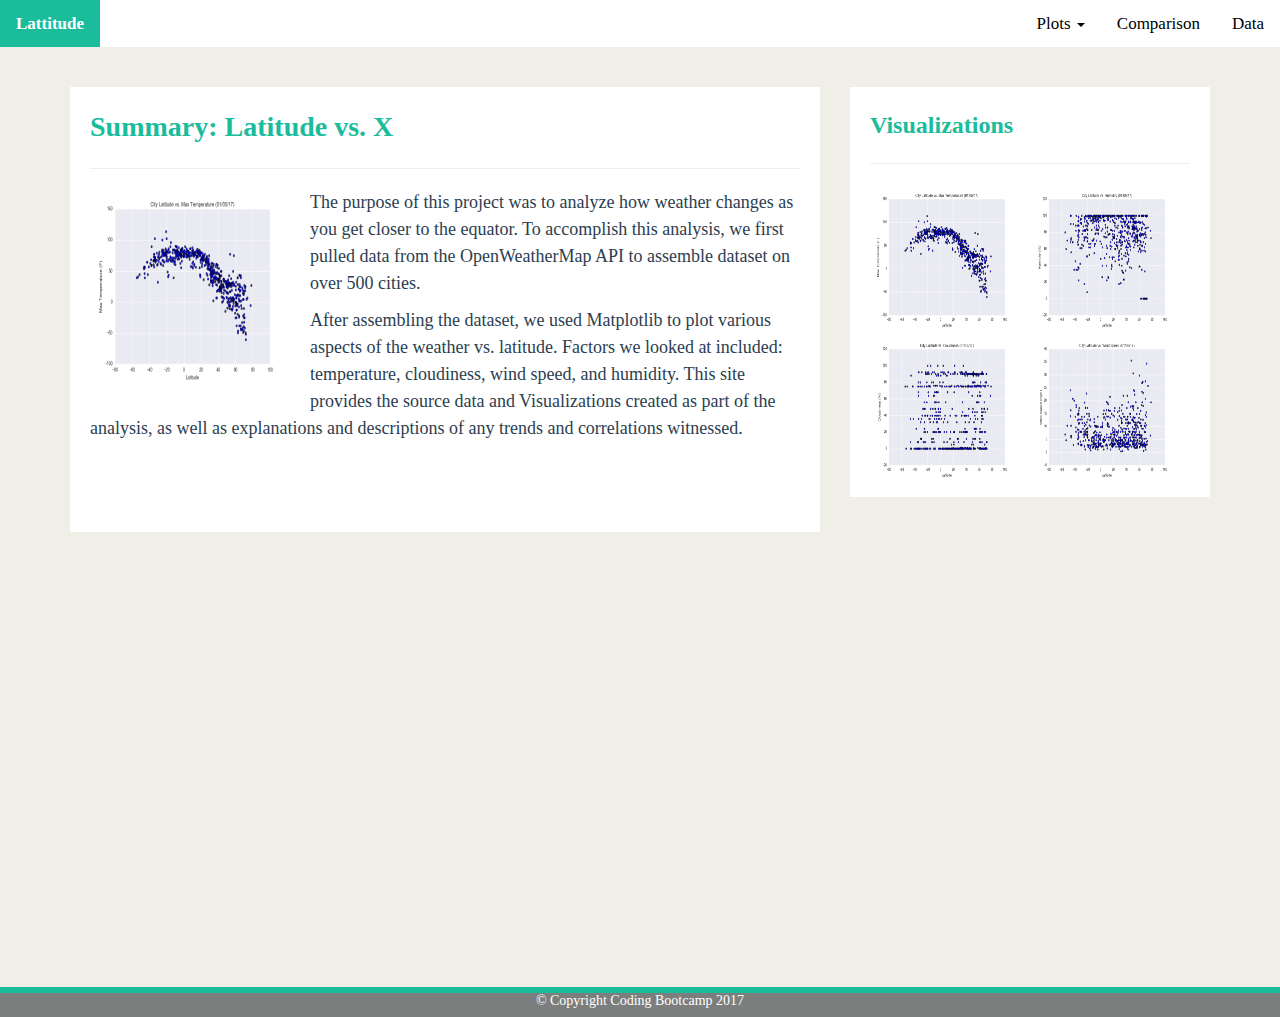
==== index.html @ 284025db "Rename file" ====
<!DOCTYPE html>
<html lang="en">

<head>
  <meta charset="UTF-8">
  <title>Bootstrap Visualization Dashboard</title>

  <link rel="stylesheet" href="https://maxcdn.bootstrapcdn.com/bootstrap/3.3.7/css/bootstrap.min.css" integrity="sha384-BVYiiSIFeK1dGmJRAkycuHAHRg32OmUcww7on3RYdg4Va+PmSTsz/K68vbdEjh4u" crossorigin="anonymous">
  <link rel="stylesheet" type="text/css" href="style.css">
  <script src="https://ajax.googleapis.com/ajax/libs/jquery/3.3.1/jquery.min.js"></script>
  <script src="https://cdnjs.cloudflare.com/ajax/libs/popper.js/1.14.3/umd/popper.min.js"></script>
  <script src="https://maxcdn.bootstrapcdn.com/bootstrap/4.1.3/js/bootstrap.min.js"></script>

<style>
  @media (max-width: 600px) {
    .box1 {
      height: 550px;
      padding: 20px;
      color: #2C3E50;
      background: #FFFFFF;
    }
  }

   @media (max-width: 480px) {
     .box1 {
       height: 650px;
       padding: 20px;
       color: #2C3E50;
       background: #FFFFFF;
     }

     .topnav {
       display:none
     }

     #h1{
       padding: 15px;
       background: #1ABC9C;
       color:#FFFFFF;
       font-size: 28px;
     }

     .h2{
       position:relative;
       bottom: 0;
       padding: 5px;
       background:#FFFFFF;
       color: black;
       font-size: 17px;
     }

     .h2 a {
       color: black;
       padding: 10px 16px;
       font-size: 17px;
     }

     .h2 a:hover {
       background-color: #ddd;
       color: black;
     }

     .nav-select {
       display:block
     }
   }
</style>
</head>

<body>

<div class="topnav">
  <a class="active" href="#">Lattitude</a>
  <a href="data.html">Data</a>
  <a href="comparisons.html">Comparison</a>

  <a href="#" class="dropdown-toggle" data-toggle="dropdown" role="button"
     aria-haspopup="true" aria-expanded="false"> Plots <span class="caret"></span> </a>
  <ul class="dropdown-menu" aria-labelledby="drop4" aria-labelledby="dropdownMenu3">
    <li><a class="dropdown-item" href="visualization page_Fig1.html">Max Temperature</a></li>
    <li><a class="dropdown-item" href="visualization page_Fig2.html">Humidity</a></li>
    <li><a class="dropdown-item" href="visualization page_Fig3.html">Cloudiness</a></li>
    <li><a class="dropdown-item" href="visualization page_Fig4.html">Wind Speed</a></li>
  </ul>
</div>

<div class="nav-select">
  <h1 id="h1">Lattitude</h1>
  <div class="h2">
    <a href="#" class="dropdown-toggle" data-toggle="dropdown" role="button"
       aria-haspopup="true" aria-expanded="false"> Plots <span class="caret"></span> </a>
       <ul class="dropdown-menu" aria-labelledby="drop4" aria-labelledby="dropdownMenu3">
         <li><a class="dropdown-item" href="visualization page_Fig1.html">Max Temperature</a></li>
         <li><a class="dropdown-item" href="visualization page_Fig2.html">Humidity</a></li>
         <li><a class="dropdown-item" href="visualization page_Fig3.html">Cloudiness</a></li>
         <li><a class="dropdown-item" href="visualization page_Fig4.html">Wind Speed</a></li>
       </ul>
    <h4><a href="comparisons.html">Comparison</a></h4>
    <h4><a href="data.html">Data</a></h4>
  </div>
</div>

<div class="container">
  <header class="header">
  </header>

  <div class="row">
    <!--First Column in this Row-->
    <div class="col-md-8">
      <div class="box1">
        <strong><h1>Summary: Latitude vs. X</h1></strong>
        <hr>
        <section id="figure">
          <!-- <h2 id="bio-name">Your Name</h2> -->
          <img id="intro-image" src="../Resources/assets/images/Fig1.png" alt="Fig1">
        </section>
        <p>The purpose of this project was to analyze how weather changes as you get closer to the equator. To accomplish this analysis,
            we first pulled data from the OpenWeatherMap API to assemble  dataset on over 500 cities.</p>
        <p>After assembling the dataset, we used Matplotlib to plot various aspects of the weather vs. latitude. Factors we looked at included:
           temperature, cloudiness, wind speed, and humidity. This site provides the source data and Visualizations created as part of the analysis,
           as well as explanations and descriptions of any trends and correlations witnessed.</p>
      </div>
    </div>

    <div class="col-md-4">
      <div class="box2">
        <h2>Visualizations</h2>
        <hr>
        <img id="image" src="../Resources/assets/images/Fig1.png" alt="Fig1">
        <img id="image" src="../Resources/assets/images/Fig2.png" alt="Fig2">
        <img id="image" src="../Resources/assets/images/Fig3.png" alt="Fig3">
        <img id="image" src="../Resources/assets/images/Fig4.png" alt="Fig4">
      </div>
    </div>
  </div>
</div>

<header class="header">
</header>

<div class="footer">
  <center><p class="copyright">&copy; Copyright Coding Bootcamp 2017</p></center>
</div>

</body>
</html>
---- style.css ----
/*
 First External CSS Stylesheet
 */

/* Styling for HTML elements */
* {
  margin: 0;
}

html, body {
  height: 100%;
}

body {
  padding: 0;
  margin: 0;
  /* font-family: Georgia, "Times New Roman", Times, serif; */
  font-family: serif;
  font-size: 18px;
  line-height: 150%;
  color: #333;
  background: #efeee7;
}

header {
  padding: 20px;
  margin: 0;
}

h1 {
  padding: 5px 0;
  margin: 0;
  margin-bottom: 0px;
  font-size: 28px;
  font-weight: bold;
  color: #1ABC9C;
  text-align: left;
}

h2 {
  padding: 5px 0;
  margin: 0;
  margin-bottom: 5px;
  font-size: 24px;
  font-weight: bold;
  color: #1ABC9C;
  text-align: left;
}

/* Selecting elements by class */
.container{
  min-height: 100%;
  margin-bottom: 0px;
}

.box1 {
  height: 445px;
  padding: 20px;
  color: #2C3E50;
  background: #FFFFFF;
}

.box2 {
  height: 410px;
  padding: 20px;
  color: #2C3E50;
  background: #FFFFFF;
}

.box_fig {
  height: 530px;
  padding: 20px;
  color: #2C3E50;
  background: #FFFFFF;
}

.topnav {
  overflow: hidden;
  background-color: #FFF;
}

.topnav a {
  float: right;
  color: black;
  text-align: center;
  padding: 10px 16px;
  text-decoration: none;
  font-size: 17px;
}

.topnav a:hover {
  background-color: #ddd;
  color: black;
}

.topnav a.active {
  float: left;
  background-color: #1ABC9C;
  color: white;
  font-weight: bold;
}

/* Selecting elements by ID */
#intro-image {
  float: left;
}

#figure {
  position: relative;
}

#intro-image {
  width: 200px;
  height: 200px;
  margin-right: 20px;
}

#image {
  width: 150px;
  height: 150px;
  margin-right: 5px;
}

#image_fig {
  width: 500px;
  height: 300px;
  margin-right: 20px;
}

#font_size {
  font-size: 16px;
}

/* comparison.html */
.box_comparison {
  height: 630px;
  padding: 20px;
  color: #2C3E50;
  background: #FFFFFF;
}

.box {
  min-height: 180px;
  padding: 5px;
  margin: 10px;
  font-weight: 800;
  color: #fff;
}

.font{
  padding: 5px 0;
  margin: 0;
  margin-bottom: 10px;
  font-size: 20px;
  font-weight: bold;
  color: #1ABC9C;
  text-align: center;
}

#image_comparison {
  width: 300px;
  height: 200px;
  margin-right: 0px;
}

/* data.html */
.box_data {
  height: 15550px;
  padding: 20px;
  color: #2C3E50;
  background: #FFFFFF;
}

p.copyright {
    color: #fff;
    font-size: 14px;
}

.footer {
 display: block;
 height:30px;
 width: 100%;
 background: linear-gradient(to top, #7B7E7D 80%, #1ABC9C 20%);
 }

 .nav-select {
   display:none
 }
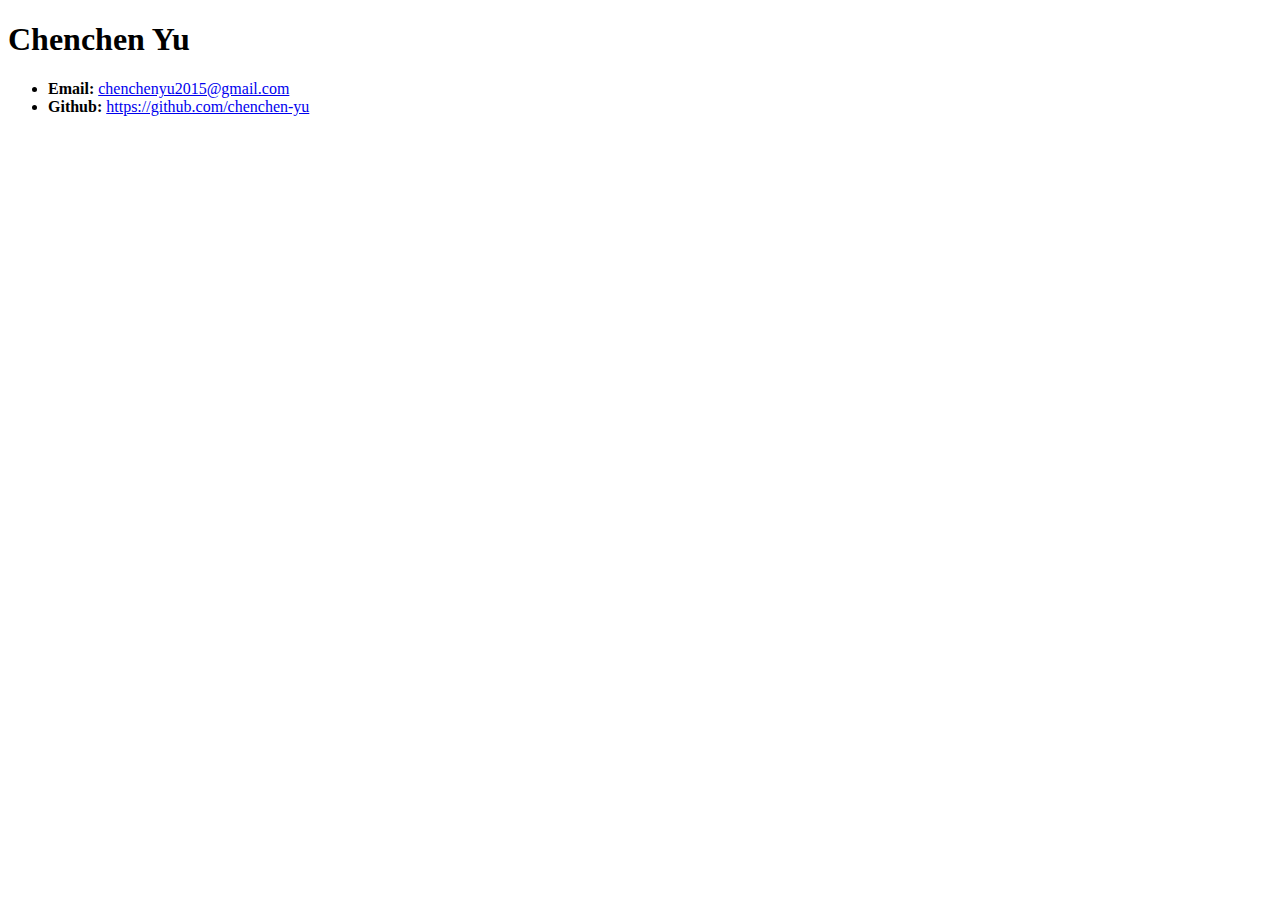
==== commit 05ef708e: "bio" ====
--- a/index.html
+++ b/index.html
@@ -1,146 +1,22 @@
 <!DOCTYPE html>
-<html lang="en">
-
+<html lang="en-us">
 <head>
   <meta charset="UTF-8">
-  <title>Bootstrap Visualization Dashboard</title>
-
-  <link rel="stylesheet" href="https://maxcdn.bootstrapcdn.com/bootstrap/3.3.7/css/bootstrap.min.css" integrity="sha384-BVYiiSIFeK1dGmJRAkycuHAHRg32OmUcww7on3RYdg4Va+PmSTsz/K68vbdEjh4u" crossorigin="anonymous">
-  <link rel="stylesheet" type="text/css" href="style.css">
-  <script src="https://ajax.googleapis.com/ajax/libs/jquery/3.3.1/jquery.min.js"></script>
-  <script src="https://cdnjs.cloudflare.com/ajax/libs/popper.js/1.14.3/umd/popper.min.js"></script>
-  <script src="https://maxcdn.bootstrapcdn.com/bootstrap/4.1.3/js/bootstrap.min.js"></script>
-
-<style>
-  @media (max-width: 600px) {
-    .box1 {
-      height: 550px;
-      padding: 20px;
-      color: #2C3E50;
-      background: #FFFFFF;
-    }
-  }
-
-   @media (max-width: 480px) {
-     .box1 {
-       height: 650px;
-       padding: 20px;
-       color: #2C3E50;
-       background: #FFFFFF;
-     }
-
-     .topnav {
-       display:none
-     }
-
-     #h1{
-       padding: 15px;
-       background: #1ABC9C;
-       color:#FFFFFF;
-       font-size: 28px;
-     }
-
-     .h2{
-       position:relative;
-       bottom: 0;
-       padding: 5px;
-       background:#FFFFFF;
-       color: black;
-       font-size: 17px;
-     }
-
-     .h2 a {
-       color: black;
-       padding: 10px 16px;
-       font-size: 17px;
-     }
-
-     .h2 a:hover {
-       background-color: #ddd;
-       color: black;
-     }
-
-     .nav-select {
-       display:block
-     }
-   }
-</style>
+  <title>Chenchen Yu</title>
 </head>
 
 <body>
+  <h1>Chenchen Yu</h1>
+  <!-- <br><br> -->
+  <!-- <img src="https://vignette.wikia.nocookie.net/fantendo/images/6/6e/Small-mario.png/revision/latest?cb=20120718024112"
+       alt="This is Chenchen's Picture"> -->
 
-<div class="topnav">
-  <a class="active" href="#">Lattitude</a>
-  <a href="data.html">Data</a>
-  <a href="comparisons.html">Comparison</a>
+   <ul>
+     <li><strong>Email:</strong> <a href="#">chenchenyu2015@gmail.com</a></li>
+     <li><strong>Github:</strong> <a href="https://github.com/chenchen-yu">https://github.com/chenchen-yu</a></li>
+   </ul>
 
-  <a href="#" class="dropdown-toggle" data-toggle="dropdown" role="button"
-     aria-haspopup="true" aria-expanded="false"> Plots <span class="caret"></span> </a>
-  <ul class="dropdown-menu" aria-labelledby="drop4" aria-labelledby="dropdownMenu3">
-    <li><a class="dropdown-item" href="visualization page_Fig1.html">Max Temperature</a></li>
-    <li><a class="dropdown-item" href="visualization page_Fig2.html">Humidity</a></li>
-    <li><a class="dropdown-item" href="visualization page_Fig3.html">Cloudiness</a></li>
-    <li><a class="dropdown-item" href="visualization page_Fig4.html">Wind Speed</a></li>
-  </ul>
-</div>
-
-<div class="nav-select">
-  <h1 id="h1">Lattitude</h1>
-  <div class="h2">
-    <a href="#" class="dropdown-toggle" data-toggle="dropdown" role="button"
-       aria-haspopup="true" aria-expanded="false"> Plots <span class="caret"></span> </a>
-       <ul class="dropdown-menu" aria-labelledby="drop4" aria-labelledby="dropdownMenu3">
-         <li><a class="dropdown-item" href="visualization page_Fig1.html">Max Temperature</a></li>
-         <li><a class="dropdown-item" href="visualization page_Fig2.html">Humidity</a></li>
-         <li><a class="dropdown-item" href="visualization page_Fig3.html">Cloudiness</a></li>
-         <li><a class="dropdown-item" href="visualization page_Fig4.html">Wind Speed</a></li>
-       </ul>
-    <h4><a href="comparisons.html">Comparison</a></h4>
-    <h4><a href="data.html">Data</a></h4>
-  </div>
-</div>
-
-<div class="container">
-  <header class="header">
-  </header>
-
-  <div class="row">
-    <!--First Column in this Row-->
-    <div class="col-md-8">
-      <div class="box1">
-        <strong><h1>Summary: Latitude vs. X</h1></strong>
-        <hr>
-        <section id="figure">
-          <!-- <h2 id="bio-name">Your Name</h2> -->
-          <img id="intro-image" src="../Resources/assets/images/Fig1.png" alt="Fig1">
-        </section>
-        <p>The purpose of this project was to analyze how weather changes as you get closer to the equator. To accomplish this analysis,
-            we first pulled data from the OpenWeatherMap API to assemble  dataset on over 500 cities.</p>
-        <p>After assembling the dataset, we used Matplotlib to plot various aspects of the weather vs. latitude. Factors we looked at included:
-           temperature, cloudiness, wind speed, and humidity. This site provides the source data and Visualizations created as part of the analysis,
-           as well as explanations and descriptions of any trends and correlations witnessed.</p>
-      </div>
-    </div>
-
-    <div class="col-md-4">
-      <div class="box2">
-        <h2>Visualizations</h2>
-        <hr>
-        <img id="image" src="../Resources/assets/images/Fig1.png" alt="Fig1">
-        <img id="image" src="../Resources/assets/images/Fig2.png" alt="Fig2">
-        <img id="image" src="../Resources/assets/images/Fig3.png" alt="Fig3">
-        <img id="image" src="../Resources/assets/images/Fig4.png" alt="Fig4">
-      </div>
-    </div>
-  </div>
-</div>
-
-<header class="header">
-</header>
-
-<div class="footer">
-  <center><p class="copyright">&copy; Copyright Coding Bootcamp 2017</p></center>
-</div>
 
 </body>
+
 </html>
